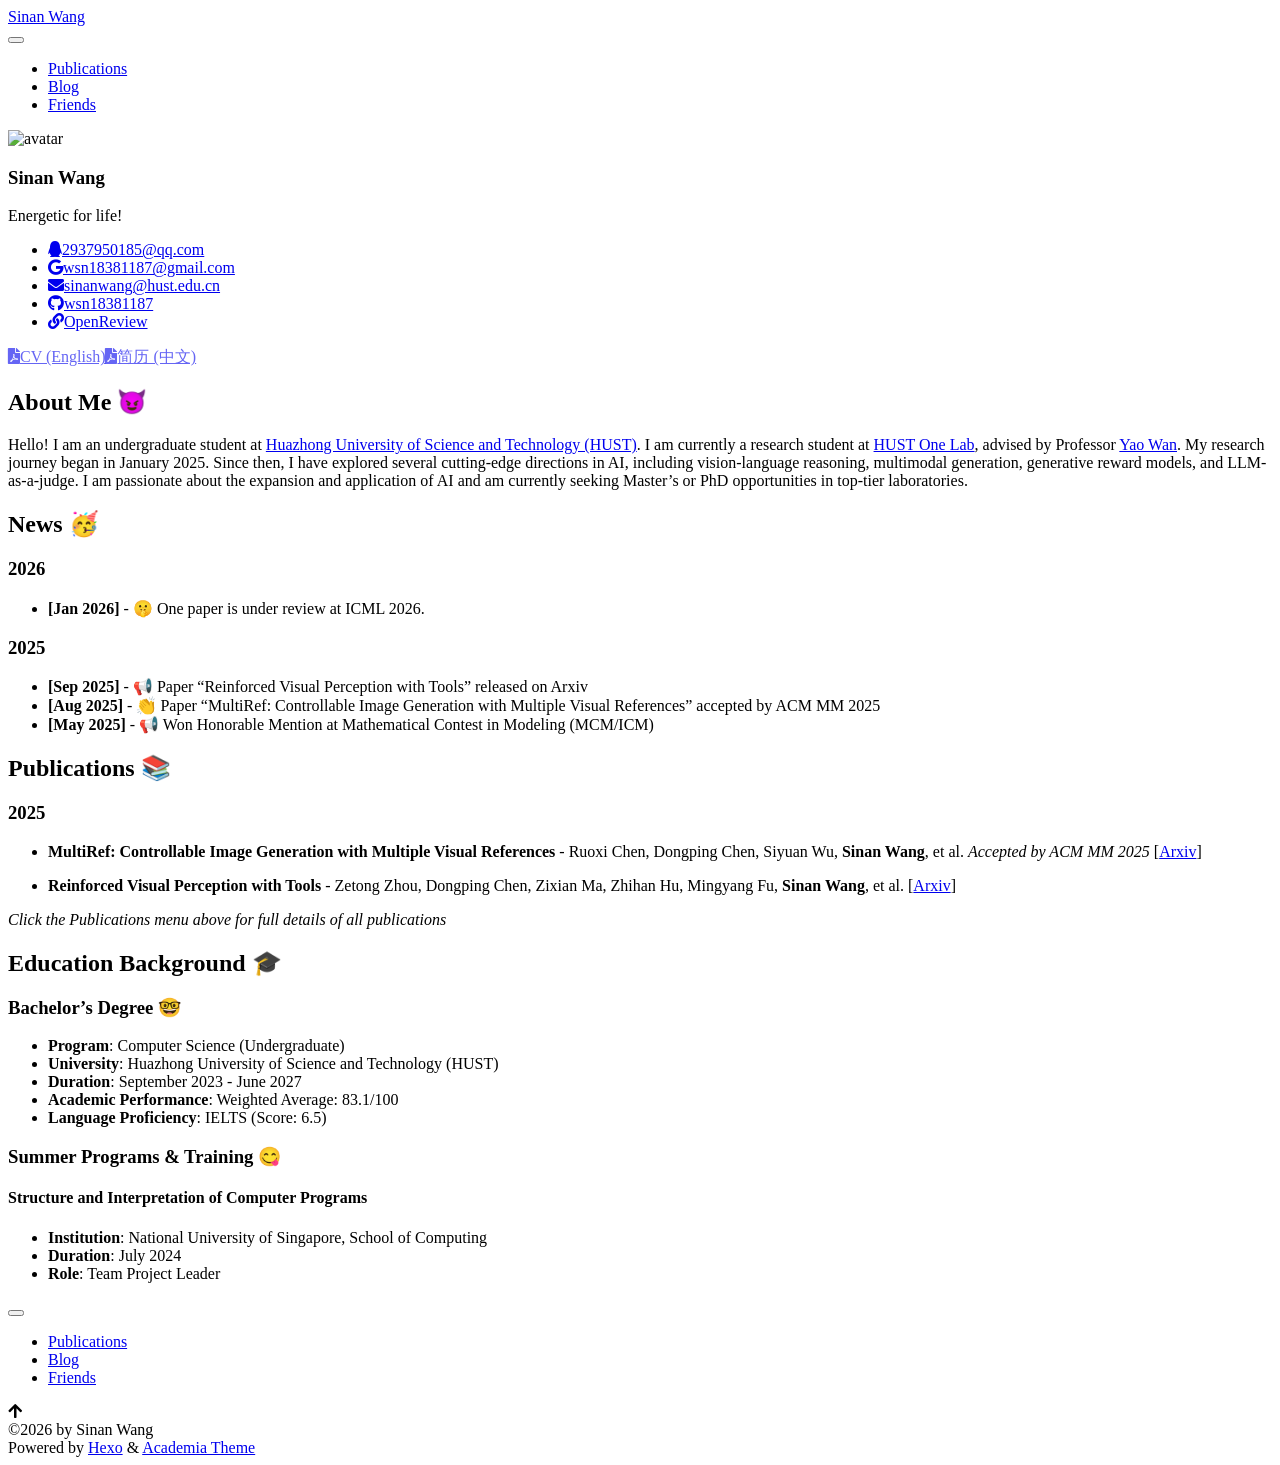
==== archives/index.html @ 9645a314 "Site updated: 2026-02-18 14:58:10" ====
<!DOCTYPE html><html lang="en"><head><meta charset="UTF-8"><meta http-equiv="X-UA-Compatible" content="IE=edge"><meta name="viewport" content="width=device-width, initial-scale=1, maximum-scale=5"><title>Sinan Wang</title><meta name="author" content="Sinan Wang"><link rel="shortcut icon" href="/my-personal-page/img/favicon.png"><link rel="stylesheet" href="/my-personal-page/css/index.css"><link rel="stylesheet" href="https://cdn.jsdelivr.net/npm/@fortawesome/fontawesome-free@5.13.0/css/all.min.css"><meta name="generator" content="Hexo 7.3.0"></head><body><header id="page_header"><div class="header_wrap"><div id="blog_name"><a class="blog_title" id="site-name" href="/my-personal-page/">Sinan Wang</a></div><button class="menus_icon"><div class="navicon"></div></button><ul class="menus_items"><li class="menus_item"><a class="site-page" href="/my-personal-page/publications/"> Publications</a></li><li class="menus_item"><a class="site-page" href="/my-personal-page/blog"> Blog</a></li><li class="menus_item"><a class="site-page" href="/my-personal-page/friends"> Friends</a></li></ul></div></header><main id="page_main"><div class="side-card sticky"><div class="card-wrap" itemscope itemtype="http://schema.org/Person"><div class="author-avatar"><img class="avatar-img" src="/my-personal-page/img/avatar.jpg" onerror="this.onerror=null;this.src='/my-personal-page/img/myphoto.png'" alt="avatar"></div><div class="author-discrip"><h3>Sinan Wang</h3><p class="author-bio">Energetic for life!</p></div><div class="author-links"><ul class="social-links"><li><a class="e-social-link" href="mailto:2937950185@qq.com" target="_blank"><i class="fab fa-qq" aria-hidden="true"></i><span>2937950185@qq.com</span></a></li><li><a class="e-social-link" href="mailto:wsn18381187@gmail.com" target="_blank"><i class="fab fa-google" aria-hidden="true"></i><span>wsn18381187@gmail.com</span></a></li><li><a class="e-social-link" href="mailto:sinanwang@hust.edu.cn" target="_blank"><i class="fas fa-envelope" aria-hidden="true"></i><span>sinanwang@hust.edu.cn</span></a></li><li><a class="e-social-link" href="https://github.com/wsn18381187" target="_blank"><i class="fab fa-github" aria-hidden="true"></i><span>wsn18381187</span></a></li><li><a class="e-social-link" href="https://openreview.net/profile?id=%7ESinan_Wang2" target="_blank"><i class="fas fa-link" aria-hidden="true"></i><span>OpenReview</span></a></li></ul></div><a class="cv-links" href="javascript:void(0)" onclick="alert('The CV is temporarily unavailable for review due to some reason.')" style="opacity: 0.6; cursor: not-allowed;"><i class="fas fa-file-pdf" aria-hidden="true"></i><span>CV (English)</span></a><a class="cv-links" href="javascript:void(0)" onclick="alert('出于某些原因，简历暂时无法查阅。')" style="opacity: 0.6; cursor: not-allowed;"><i class="fas fa-file-pdf" aria-hidden="true"></i><span>简历 (中文)</span></a></div></div><div class="page" itemscope itemtype="http://schema.org/CreativeWork"><article><h1 id="About-Me-😈"><a href="#About-Me-😈" class="headerlink" title="About Me 😈"></a>About Me 😈</h1><p>Hello! I am an undergraduate student at <a target="_blank" rel="noopener" href="https://www.hust.edu.cn/">Huazhong University of Science and Technology (HUST)</a>. I am currently a research student at <a target="_blank" rel="noopener" href="https://oneslab.github.io/">HUST One Lab</a>, advised by Professor <a target="_blank" rel="noopener" href="http://wanyao.me/">Yao Wan</a>. My research journey began in January 2025. Since then, I have explored several cutting-edge directions in AI, including vision-language reasoning, multimodal generation, generative reward models, and LLM-as-a-judge. I am passionate about the expansion and application of AI and am currently seeking Master’s or PhD opportunities in top-tier laboratories.</p>
</article><article><h1 id="News-🥳"><a href="#News-🥳" class="headerlink" title="News 🥳"></a>News 🥳</h1><h3 id="2026"><a href="#2026" class="headerlink" title="2026"></a>2026</h3><ul>
<li><strong>[Jan 2026]</strong> - 🤫 One paper is under review at ICML 2026.</li>
</ul>
<h3 id="2025"><a href="#2025" class="headerlink" title="2025"></a>2025</h3><ul>
<li><strong>[Sep 2025]</strong> - 📢 Paper “Reinforced Visual Perception with Tools” released on Arxiv</li>
<li><strong>[Aug 2025]</strong> - 👏 Paper “MultiRef: Controllable Image Generation with Multiple Visual References” accepted by ACM MM 2025</li>
<li><strong>[May 2025]</strong> - 📢 Won Honorable Mention at Mathematical Contest in Modeling (MCM&#x2F;ICM)</li>
</ul>
</article><article><h1 id="Publications-📚"><a href="#Publications-📚" class="headerlink" title="Publications 📚"></a>Publications 📚</h1><h3 id="2025"><a href="#2025" class="headerlink" title="2025"></a>2025</h3><ul>
<li><p><strong>MultiRef: Controllable Image Generation with Multiple Visual References</strong> - Ruoxi Chen, Dongping Chen, Siyuan Wu, <strong>Sinan Wang</strong>, et al. <em>Accepted by ACM MM 2025</em> [<a target="_blank" rel="noopener" href="https://arxiv.org/abs/2508.06905">Arxiv</a>]</p>
</li>
<li><p><strong>Reinforced Visual Perception with Tools</strong> - Zetong Zhou, Dongping Chen, Zixian Ma, Zhihan Hu, Mingyang Fu, <strong>Sinan Wang</strong>, et al. [<a target="_blank" rel="noopener" href="https://arxiv.org/abs/2509.01656">Arxiv</a>]</p>
</li>
</ul>
<p><em>Click the Publications menu above for full details of all publications</em></p>
</article><article><h1 id="Education-Background-🎓"><a href="#Education-Background-🎓" class="headerlink" title="Education Background 🎓"></a>Education Background 🎓</h1><h3 id="Bachelor’s-Degree-🤓"><a href="#Bachelor’s-Degree-🤓" class="headerlink" title="Bachelor’s Degree 🤓"></a>Bachelor’s Degree 🤓</h3><ul>
<li><strong>Program</strong>: Computer Science (Undergraduate)</li>
<li><strong>University</strong>: Huazhong University of Science and Technology (HUST)</li>
<li><strong>Duration</strong>: September 2023 - June 2027</li>
<li><strong>Academic Performance</strong>: Weighted Average: 83.1&#x2F;100</li>
<li><strong>Language Proficiency</strong>: IELTS (Score: 6.5)</li>
</ul>
<h3 id="Summer-Programs-amp-Training-😋"><a href="#Summer-Programs-amp-Training-😋" class="headerlink" title="Summer Programs &amp; Training 😋"></a>Summer Programs &amp; Training 😋</h3><h4 id="Structure-and-Interpretation-of-Computer-Programs"><a href="#Structure-and-Interpretation-of-Computer-Programs" class="headerlink" title="Structure and Interpretation of Computer Programs"></a>Structure and Interpretation of Computer Programs</h4><ul>
<li><strong>Institution</strong>: National University of Singapore, School of Computing</li>
<li><strong>Duration</strong>: July 2024</li>
<li><strong>Role</strong>: Team Project Leader</li>
</ul>
</article></div></main><div class="nav-wrap"><div class="nav"><button class="site-nav"><div class="navicon"></div></button><ul class="nav_items"><li class="nav_item"><a class="nav-page" href="/my-personal-page/publications/"> Publications</a></li><li class="nav_item"><a class="nav-page" href="/my-personal-page/blog"> Blog</a></li><li class="nav_item"><a class="nav-page" href="/my-personal-page/friends"> Friends</a></li></ul></div><div class="cd-top"><i class="fa fa-arrow-up" aria-hidden="true"></i></div></div><footer id="page_footer"><div class="footer_wrap"><div class="copyright">&copy;2026 by Sinan Wang</div><div class="theme-info">Powered by <a target="_blank" href="https://hexo.io" rel="nofollow noopener">Hexo</a> & <a target="_blank" href="https://github.com/PhosphorW/hexo-theme-academia" rel="nofollow noopener">Academia Theme</a></div></div></footer><script src="https://cdn.jsdelivr.net/npm/jquery@latest/dist/jquery.min.js"></script><script src="https://cdn.jsdelivr.net/npm/jquery-pjax@latest/jquery.pjax.min.js"></script><script src="/my-personal-page/js/main.js"></script></body></html>
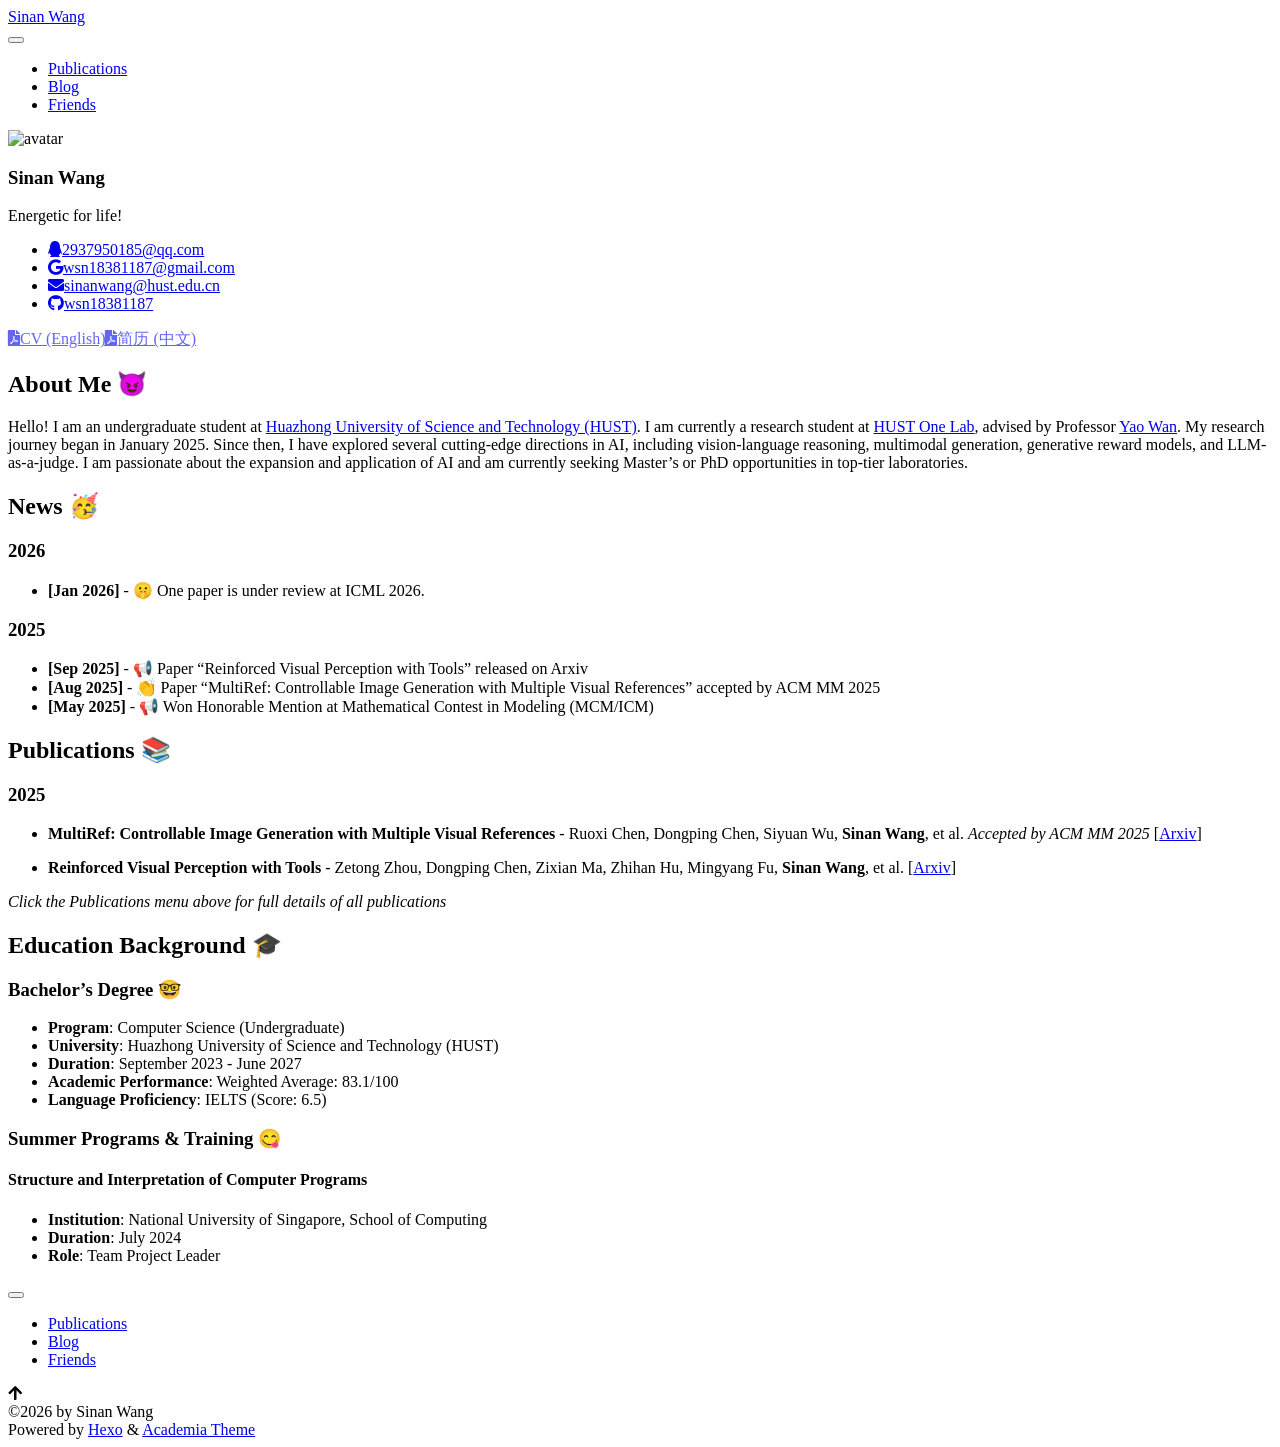
==== commit 0340f17b: "Site updated: 2026-02-18 15:03:27" ====
--- a/archives/index.html
+++ b/archives/index.html
@@ -1,4 +1,4 @@
-<!DOCTYPE html><html lang="en"><head><meta charset="UTF-8"><meta http-equiv="X-UA-Compatible" content="IE=edge"><meta name="viewport" content="width=device-width, initial-scale=1, maximum-scale=5"><title>Sinan Wang</title><meta name="author" content="Sinan Wang"><link rel="shortcut icon" href="/my-personal-page/img/favicon.png"><link rel="stylesheet" href="/my-personal-page/css/index.css"><link rel="stylesheet" href="https://cdn.jsdelivr.net/npm/@fortawesome/fontawesome-free@5.13.0/css/all.min.css"><meta name="generator" content="Hexo 7.3.0"></head><body><header id="page_header"><div class="header_wrap"><div id="blog_name"><a class="blog_title" id="site-name" href="/my-personal-page/">Sinan Wang</a></div><button class="menus_icon"><div class="navicon"></div></button><ul class="menus_items"><li class="menus_item"><a class="site-page" href="/my-personal-page/publications/"> Publications</a></li><li class="menus_item"><a class="site-page" href="/my-personal-page/blog"> Blog</a></li><li class="menus_item"><a class="site-page" href="/my-personal-page/friends"> Friends</a></li></ul></div></header><main id="page_main"><div class="side-card sticky"><div class="card-wrap" itemscope itemtype="http://schema.org/Person"><div class="author-avatar"><img class="avatar-img" src="/my-personal-page/img/avatar.jpg" onerror="this.onerror=null;this.src='/my-personal-page/img/myphoto.png'" alt="avatar"></div><div class="author-discrip"><h3>Sinan Wang</h3><p class="author-bio">Energetic for life!</p></div><div class="author-links"><ul class="social-links"><li><a class="e-social-link" href="mailto:2937950185@qq.com" target="_blank"><i class="fab fa-qq" aria-hidden="true"></i><span>2937950185@qq.com</span></a></li><li><a class="e-social-link" href="mailto:wsn18381187@gmail.com" target="_blank"><i class="fab fa-google" aria-hidden="true"></i><span>wsn18381187@gmail.com</span></a></li><li><a class="e-social-link" href="mailto:sinanwang@hust.edu.cn" target="_blank"><i class="fas fa-envelope" aria-hidden="true"></i><span>sinanwang@hust.edu.cn</span></a></li><li><a class="e-social-link" href="https://github.com/wsn18381187" target="_blank"><i class="fab fa-github" aria-hidden="true"></i><span>wsn18381187</span></a></li><li><a class="e-social-link" href="https://openreview.net/profile?id=%7ESinan_Wang2" target="_blank"><i class="fas fa-link" aria-hidden="true"></i><span>OpenReview</span></a></li></ul></div><a class="cv-links" href="javascript:void(0)" onclick="alert('The CV is temporarily unavailable for review due to some reason.')" style="opacity: 0.6; cursor: not-allowed;"><i class="fas fa-file-pdf" aria-hidden="true"></i><span>CV (English)</span></a><a class="cv-links" href="javascript:void(0)" onclick="alert('出于某些原因，简历暂时无法查阅。')" style="opacity: 0.6; cursor: not-allowed;"><i class="fas fa-file-pdf" aria-hidden="true"></i><span>简历 (中文)</span></a></div></div><div class="page" itemscope itemtype="http://schema.org/CreativeWork"><article><h1 id="About-Me-😈"><a href="#About-Me-😈" class="headerlink" title="About Me 😈"></a>About Me 😈</h1><p>Hello! I am an undergraduate student at <a target="_blank" rel="noopener" href="https://www.hust.edu.cn/">Huazhong University of Science and Technology (HUST)</a>. I am currently a research student at <a target="_blank" rel="noopener" href="https://oneslab.github.io/">HUST One Lab</a>, advised by Professor <a target="_blank" rel="noopener" href="http://wanyao.me/">Yao Wan</a>. My research journey began in January 2025. Since then, I have explored several cutting-edge directions in AI, including vision-language reasoning, multimodal generation, generative reward models, and LLM-as-a-judge. I am passionate about the expansion and application of AI and am currently seeking Master’s or PhD opportunities in top-tier laboratories.</p>
+<!DOCTYPE html><html lang="en"><head><meta charset="UTF-8"><meta http-equiv="X-UA-Compatible" content="IE=edge"><meta name="viewport" content="width=device-width, initial-scale=1, maximum-scale=5"><title>Sinan Wang</title><meta name="author" content="Sinan Wang"><link rel="shortcut icon" href="/my-personal-page/img/favicon.png"><link rel="stylesheet" href="/my-personal-page/css/index.css"><link rel="stylesheet" href="https://cdn.jsdelivr.net/npm/@fortawesome/fontawesome-free@5.13.0/css/all.min.css"><meta name="generator" content="Hexo 7.3.0"></head><body><header id="page_header"><div class="header_wrap"><div id="blog_name"><a class="blog_title" id="site-name" href="/my-personal-page/">Sinan Wang</a></div><button class="menus_icon"><div class="navicon"></div></button><ul class="menus_items"><li class="menus_item"><a class="site-page" href="/my-personal-page/publications/"> Publications</a></li><li class="menus_item"><a class="site-page" href="/my-personal-page/blog"> Blog</a></li><li class="menus_item"><a class="site-page" href="/my-personal-page/friends"> Friends</a></li></ul></div></header><main id="page_main"><div class="side-card sticky"><div class="card-wrap" itemscope itemtype="http://schema.org/Person"><div class="author-avatar"><img class="avatar-img" src="/my-personal-page/img/avatar.jpg" onerror="this.onerror=null;this.src='/my-personal-page/img/myphoto.png'" alt="avatar"></div><div class="author-discrip"><h3>Sinan Wang</h3><p class="author-bio">Energetic for life!</p></div><div class="author-links"><ul class="social-links"><li><a class="e-social-link" href="mailto:2937950185@qq.com" target="_blank"><i class="fab fa-qq" aria-hidden="true"></i><span>2937950185@qq.com</span></a></li><li><a class="e-social-link" href="mailto:wsn18381187@gmail.com" target="_blank"><i class="fab fa-google" aria-hidden="true"></i><span>wsn18381187@gmail.com</span></a></li><li><a class="e-social-link" href="mailto:sinanwang@hust.edu.cn" target="_blank"><i class="fas fa-envelope" aria-hidden="true"></i><span>sinanwang@hust.edu.cn</span></a></li><li><a class="e-social-link" href="https://github.com/wsn18381187" target="_blank"><i class="fab fa-github" aria-hidden="true"></i><span>wsn18381187</span></a></li></ul></div><a class="cv-links" href="javascript:void(0)" onclick="alert('The CV is temporarily unavailable for review due to some reason.')" style="opacity: 0.6; cursor: not-allowed;"><i class="fas fa-file-pdf" aria-hidden="true"></i><span>CV (English)</span></a><a class="cv-links" href="javascript:void(0)" onclick="alert('出于某些原因，简历暂时无法查阅。')" style="opacity: 0.6; cursor: not-allowed;"><i class="fas fa-file-pdf" aria-hidden="true"></i><span>简历 (中文)</span></a></div></div><div class="page" itemscope itemtype="http://schema.org/CreativeWork"><article><h1 id="About-Me-😈"><a href="#About-Me-😈" class="headerlink" title="About Me 😈"></a>About Me 😈</h1><p>Hello! I am an undergraduate student at <a target="_blank" rel="noopener" href="https://www.hust.edu.cn/">Huazhong University of Science and Technology (HUST)</a>. I am currently a research student at <a target="_blank" rel="noopener" href="https://oneslab.github.io/">HUST One Lab</a>, advised by Professor <a target="_blank" rel="noopener" href="http://wanyao.me/">Yao Wan</a>. My research journey began in January 2025. Since then, I have explored several cutting-edge directions in AI, including vision-language reasoning, multimodal generation, generative reward models, and LLM-as-a-judge. I am passionate about the expansion and application of AI and am currently seeking Master’s or PhD opportunities in top-tier laboratories.</p>
 </article><article><h1 id="News-🥳"><a href="#News-🥳" class="headerlink" title="News 🥳"></a>News 🥳</h1><h3 id="2026"><a href="#2026" class="headerlink" title="2026"></a>2026</h3><ul>
 <li><strong>[Jan 2026]</strong> - 🤫 One paper is under review at ICML 2026.</li>
 </ul>
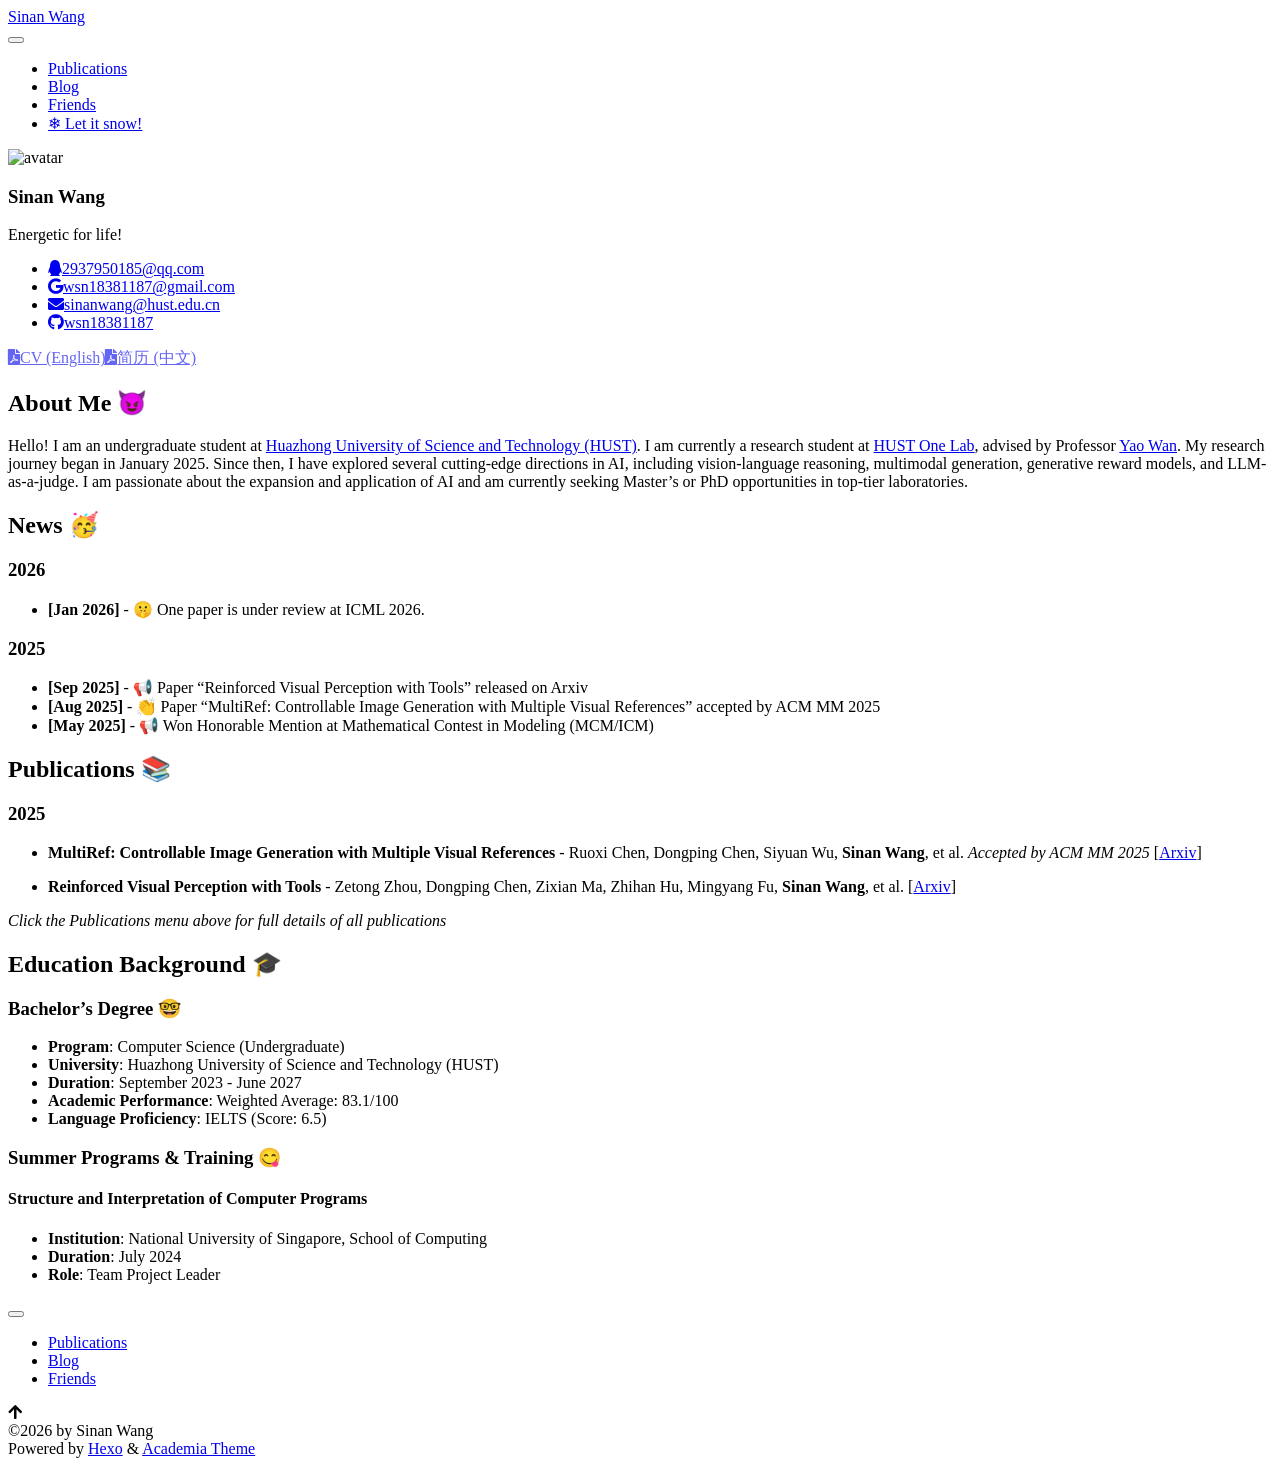
==== commit 4e28b629: "Site updated: 2026-02-20 13:22:56" ====
--- a/archives/index.html
+++ b/archives/index.html
@@ -1,4 +1,4 @@
-<!DOCTYPE html><html lang="en"><head><meta charset="UTF-8"><meta http-equiv="X-UA-Compatible" content="IE=edge"><meta name="viewport" content="width=device-width, initial-scale=1, maximum-scale=5"><title>Sinan Wang</title><meta name="author" content="Sinan Wang"><link rel="shortcut icon" href="/my-personal-page/img/favicon.png"><link rel="stylesheet" href="/my-personal-page/css/index.css"><link rel="stylesheet" href="https://cdn.jsdelivr.net/npm/@fortawesome/fontawesome-free@5.13.0/css/all.min.css"><meta name="generator" content="Hexo 7.3.0"></head><body><header id="page_header"><div class="header_wrap"><div id="blog_name"><a class="blog_title" id="site-name" href="/my-personal-page/">Sinan Wang</a></div><button class="menus_icon"><div class="navicon"></div></button><ul class="menus_items"><li class="menus_item"><a class="site-page" href="/my-personal-page/publications/"> Publications</a></li><li class="menus_item"><a class="site-page" href="/my-personal-page/blog"> Blog</a></li><li class="menus_item"><a class="site-page" href="/my-personal-page/friends"> Friends</a></li></ul></div></header><main id="page_main"><div class="side-card sticky"><div class="card-wrap" itemscope itemtype="http://schema.org/Person"><div class="author-avatar"><img class="avatar-img" src="/my-personal-page/img/avatar.jpg" onerror="this.onerror=null;this.src='/my-personal-page/img/myphoto.png'" alt="avatar"></div><div class="author-discrip"><h3>Sinan Wang</h3><p class="author-bio">Energetic for life!</p></div><div class="author-links"><ul class="social-links"><li><a class="e-social-link" href="mailto:2937950185@qq.com" target="_blank"><i class="fab fa-qq" aria-hidden="true"></i><span>2937950185@qq.com</span></a></li><li><a class="e-social-link" href="mailto:wsn18381187@gmail.com" target="_blank"><i class="fab fa-google" aria-hidden="true"></i><span>wsn18381187@gmail.com</span></a></li><li><a class="e-social-link" href="mailto:sinanwang@hust.edu.cn" target="_blank"><i class="fas fa-envelope" aria-hidden="true"></i><span>sinanwang@hust.edu.cn</span></a></li><li><a class="e-social-link" href="https://github.com/wsn18381187" target="_blank"><i class="fab fa-github" aria-hidden="true"></i><span>wsn18381187</span></a></li></ul></div><a class="cv-links" href="javascript:void(0)" onclick="alert('The CV is temporarily unavailable for review due to some reason.')" style="opacity: 0.6; cursor: not-allowed;"><i class="fas fa-file-pdf" aria-hidden="true"></i><span>CV (English)</span></a><a class="cv-links" href="javascript:void(0)" onclick="alert('出于某些原因，简历暂时无法查阅。')" style="opacity: 0.6; cursor: not-allowed;"><i class="fas fa-file-pdf" aria-hidden="true"></i><span>简历 (中文)</span></a></div></div><div class="page" itemscope itemtype="http://schema.org/CreativeWork"><article><h1 id="About-Me-😈"><a href="#About-Me-😈" class="headerlink" title="About Me 😈"></a>About Me 😈</h1><p>Hello! I am an undergraduate student at <a target="_blank" rel="noopener" href="https://www.hust.edu.cn/">Huazhong University of Science and Technology (HUST)</a>. I am currently a research student at <a target="_blank" rel="noopener" href="https://oneslab.github.io/">HUST One Lab</a>, advised by Professor <a target="_blank" rel="noopener" href="http://wanyao.me/">Yao Wan</a>. My research journey began in January 2025. Since then, I have explored several cutting-edge directions in AI, including vision-language reasoning, multimodal generation, generative reward models, and LLM-as-a-judge. I am passionate about the expansion and application of AI and am currently seeking Master’s or PhD opportunities in top-tier laboratories.</p>
+<!DOCTYPE html><html lang="en"><head><meta charset="UTF-8"><meta http-equiv="X-UA-Compatible" content="IE=edge"><meta name="viewport" content="width=device-width, initial-scale=1, maximum-scale=5"><title>Sinan Wang</title><meta name="author" content="Sinan Wang"><link rel="shortcut icon" href="/my-personal-page-1/img/favicon.png"><link rel="stylesheet" href="/my-personal-page-1/css/index.css"><link rel="stylesheet" href="https://cdn.jsdelivr.net/npm/@fortawesome/fontawesome-free@5.13.0/css/all.min.css"><meta name="generator" content="Hexo 7.3.0"></head><body><header id="page_header"><div class="header_wrap"><div id="blog_name"><a class="blog_title" id="site-name" href="/my-personal-page-1/">Sinan Wang</a></div><button class="menus_icon"><div class="navicon"></div></button><ul class="menus_items"><li class="menus_item"><a class="site-page" href="/my-personal-page-1/publications/"> Publications</a></li><li class="menus_item"><a class="site-page" href="/my-personal-page-1/blog"> Blog</a></li><li class="menus_item"><a class="site-page" href="/my-personal-page-1/friends"> Friends</a></li><li class="menus_item"><a class="site-page snow-toggle-btn" id="snow-toggle" href="javascript:void(0)">❄ Let it snow!</a></li></ul></div></header><main id="page_main"><div class="side-card sticky"><div class="card-wrap" itemscope itemtype="http://schema.org/Person"><div class="author-avatar"><img class="avatar-img" src="/my-personal-page-1/img/avatar.jpg" onerror="this.onerror=null;this.src='/my-personal-page-1/img/myphoto.png'" alt="avatar"></div><div class="author-discrip"><h3>Sinan Wang</h3><p class="author-bio">Energetic for life!</p></div><div class="author-links"><ul class="social-links"><li><a class="e-social-link" href="mailto:2937950185@qq.com" target="_blank"><i class="fab fa-qq" aria-hidden="true"></i><span>2937950185@qq.com</span></a></li><li><a class="e-social-link" href="mailto:wsn18381187@gmail.com" target="_blank"><i class="fab fa-google" aria-hidden="true"></i><span>wsn18381187@gmail.com</span></a></li><li><a class="e-social-link" href="mailto:sinanwang@hust.edu.cn" target="_blank"><i class="fas fa-envelope" aria-hidden="true"></i><span>sinanwang@hust.edu.cn</span></a></li><li><a class="e-social-link" href="https://github.com/wsn18381187" target="_blank"><i class="fab fa-github" aria-hidden="true"></i><span>wsn18381187</span></a></li></ul></div><a class="cv-links" href="javascript:void(0)" onclick="alert('The CV is temporarily unavailable for review due to some reason.')" style="opacity: 0.6; cursor: not-allowed;"><i class="fas fa-file-pdf" aria-hidden="true"></i><span>CV (English)</span></a><a class="cv-links" href="javascript:void(0)" onclick="alert('出于某些原因，简历暂时无法查阅。')" style="opacity: 0.6; cursor: not-allowed;"><i class="fas fa-file-pdf" aria-hidden="true"></i><span>简历 (中文)</span></a></div></div><div class="page" itemscope itemtype="http://schema.org/CreativeWork"><article><h1 id="About-Me-😈"><a href="#About-Me-😈" class="headerlink" title="About Me 😈"></a>About Me 😈</h1><p>Hello! I am an undergraduate student at <a target="_blank" rel="noopener" href="https://www.hust.edu.cn/">Huazhong University of Science and Technology (HUST)</a>. I am currently a research student at <a target="_blank" rel="noopener" href="https://oneslab.github.io/">HUST One Lab</a>, advised by Professor <a target="_blank" rel="noopener" href="http://wanyao.me/">Yao Wan</a>. My research journey began in January 2025. Since then, I have explored several cutting-edge directions in AI, including vision-language reasoning, multimodal generation, generative reward models, and LLM-as-a-judge. I am passionate about the expansion and application of AI and am currently seeking Master’s or PhD opportunities in top-tier laboratories.</p>
 </article><article><h1 id="News-🥳"><a href="#News-🥳" class="headerlink" title="News 🥳"></a>News 🥳</h1><h3 id="2026"><a href="#2026" class="headerlink" title="2026"></a>2026</h3><ul>
 <li><strong>[Jan 2026]</strong> - 🤫 One paper is under review at ICML 2026.</li>
 </ul>
@@ -26,4 +26,4 @@
 <li><strong>Duration</strong>: July 2024</li>
 <li><strong>Role</strong>: Team Project Leader</li>
 </ul>
-</article></div></main><div class="nav-wrap"><div class="nav"><button class="site-nav"><div class="navicon"></div></button><ul class="nav_items"><li class="nav_item"><a class="nav-page" href="/my-personal-page/publications/"> Publications</a></li><li class="nav_item"><a class="nav-page" href="/my-personal-page/blog"> Blog</a></li><li class="nav_item"><a class="nav-page" href="/my-personal-page/friends"> Friends</a></li></ul></div><div class="cd-top"><i class="fa fa-arrow-up" aria-hidden="true"></i></div></div><footer id="page_footer"><div class="footer_wrap"><div class="copyright">&copy;2026 by Sinan Wang</div><div class="theme-info">Powered by <a target="_blank" href="https://hexo.io" rel="nofollow noopener">Hexo</a> & <a target="_blank" href="https://github.com/PhosphorW/hexo-theme-academia" rel="nofollow noopener">Academia Theme</a></div></div></footer><script src="https://cdn.jsdelivr.net/npm/jquery@latest/dist/jquery.min.js"></script><script src="https://cdn.jsdelivr.net/npm/jquery-pjax@latest/jquery.pjax.min.js"></script><script src="/my-personal-page/js/main.js"></script></body></html>+</article></div></main><div class="nav-wrap"><div class="nav"><button class="site-nav"><div class="navicon"></div></button><ul class="nav_items"><li class="nav_item"><a class="nav-page" href="/my-personal-page-1/publications/"> Publications</a></li><li class="nav_item"><a class="nav-page" href="/my-personal-page-1/blog"> Blog</a></li><li class="nav_item"><a class="nav-page" href="/my-personal-page-1/friends"> Friends</a></li></ul></div><div class="cd-top"><i class="fa fa-arrow-up" aria-hidden="true"></i></div></div><footer id="page_footer"><div class="footer_wrap"><div class="copyright">&copy;2026 by Sinan Wang</div><div class="theme-info">Powered by <a target="_blank" href="https://hexo.io" rel="nofollow noopener">Hexo</a> & <a target="_blank" href="https://github.com/PhosphorW/hexo-theme-academia" rel="nofollow noopener">Academia Theme</a></div></div></footer><script src="https://cdn.jsdelivr.net/npm/jquery@latest/dist/jquery.min.js"></script><script src="https://cdn.jsdelivr.net/npm/jquery-pjax@latest/jquery.pjax.min.js"></script><script src="/my-personal-page-1/js/main.js"></script></body></html>
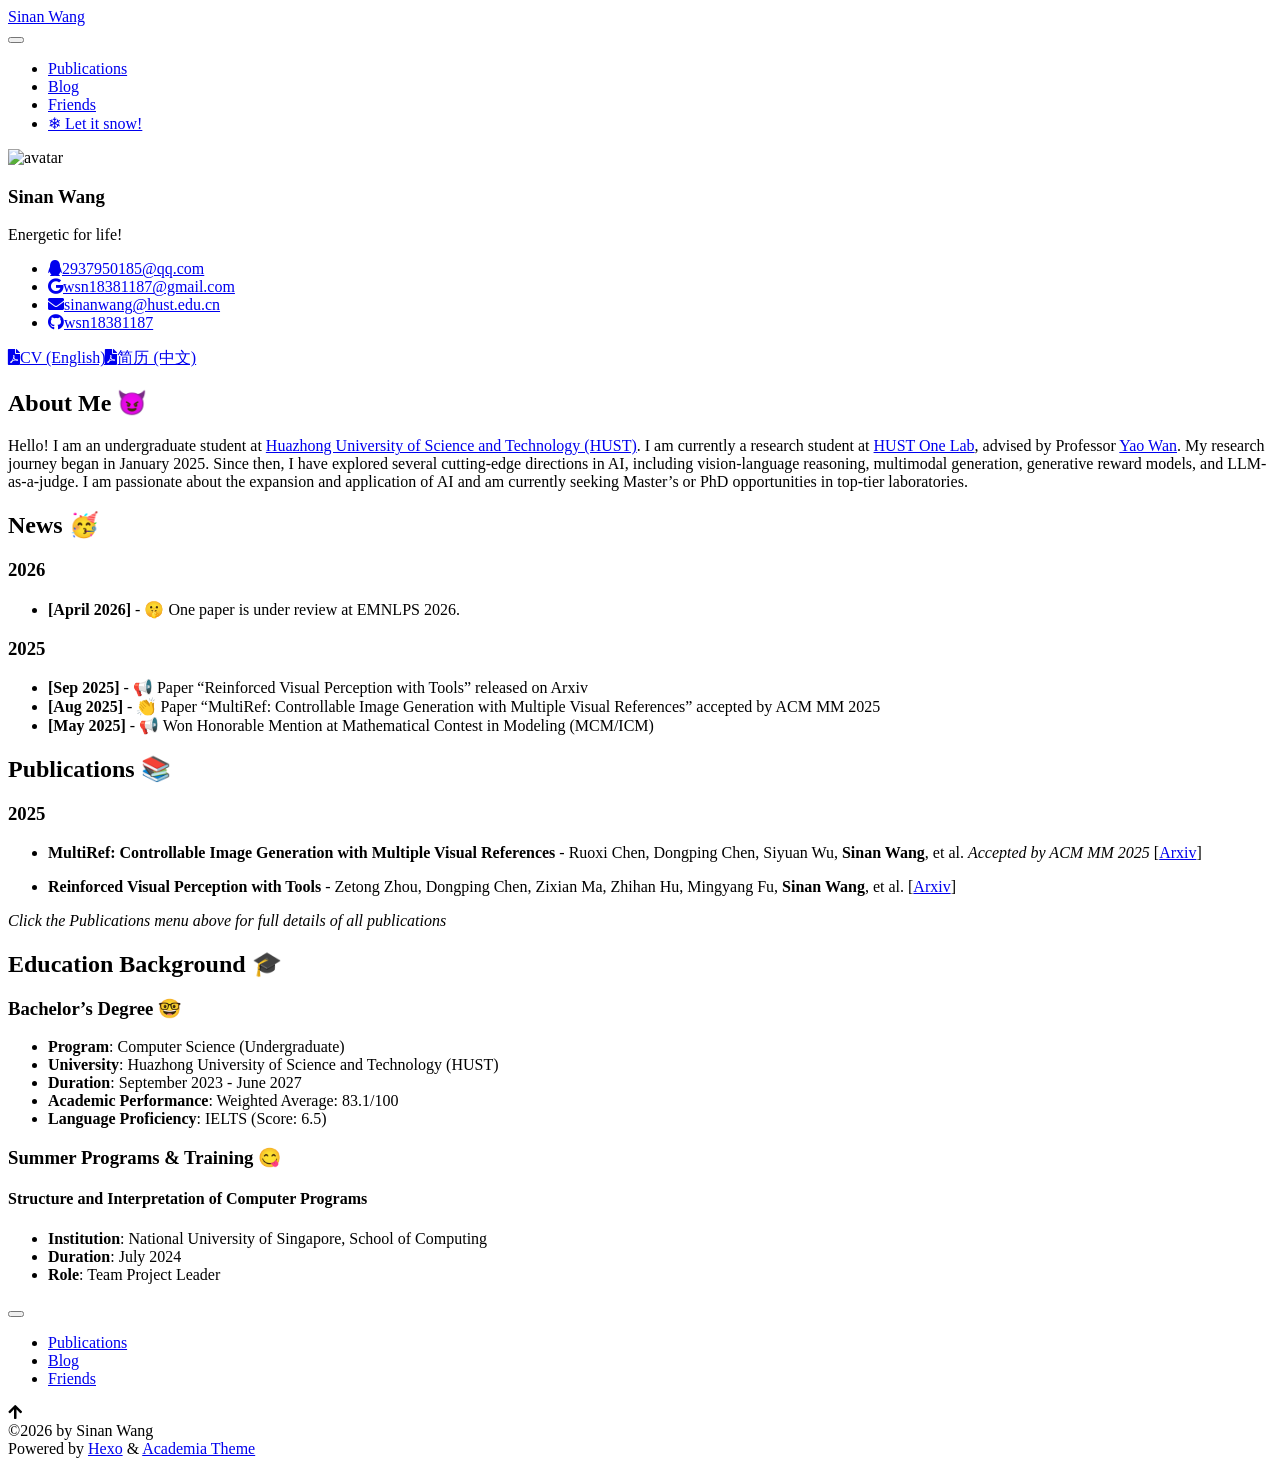
==== commit cee94afa: "Site updated: 2026-04-23 12:24:06" ====
--- a/archives/index.html
+++ b/archives/index.html
@@ -1,6 +1,6 @@
-<!DOCTYPE html><html lang="en"><head><meta charset="UTF-8"><meta http-equiv="X-UA-Compatible" content="IE=edge"><meta name="viewport" content="width=device-width, initial-scale=1, maximum-scale=5"><title>Sinan Wang</title><meta name="author" content="Sinan Wang"><link rel="shortcut icon" href="/my-personal-page-1/img/favicon.png"><link rel="stylesheet" href="/my-personal-page-1/css/index.css"><link rel="stylesheet" href="https://cdn.jsdelivr.net/npm/@fortawesome/fontawesome-free@5.13.0/css/all.min.css"><meta name="generator" content="Hexo 7.3.0"></head><body><header id="page_header"><div class="header_wrap"><div id="blog_name"><a class="blog_title" id="site-name" href="/my-personal-page-1/">Sinan Wang</a></div><button class="menus_icon"><div class="navicon"></div></button><ul class="menus_items"><li class="menus_item"><a class="site-page" href="/my-personal-page-1/publications/"> Publications</a></li><li class="menus_item"><a class="site-page" href="/my-personal-page-1/blog"> Blog</a></li><li class="menus_item"><a class="site-page" href="/my-personal-page-1/friends"> Friends</a></li><li class="menus_item"><a class="site-page snow-toggle-btn" id="snow-toggle" href="javascript:void(0)">❄ Let it snow!</a></li></ul></div></header><main id="page_main"><div class="side-card sticky"><div class="card-wrap" itemscope itemtype="http://schema.org/Person"><div class="author-avatar"><img class="avatar-img" src="/my-personal-page-1/img/avatar.jpg" onerror="this.onerror=null;this.src='/my-personal-page-1/img/myphoto.png'" alt="avatar"></div><div class="author-discrip"><h3>Sinan Wang</h3><p class="author-bio">Energetic for life!</p></div><div class="author-links"><ul class="social-links"><li><a class="e-social-link" href="mailto:2937950185@qq.com" target="_blank"><i class="fab fa-qq" aria-hidden="true"></i><span>2937950185@qq.com</span></a></li><li><a class="e-social-link" href="mailto:wsn18381187@gmail.com" target="_blank"><i class="fab fa-google" aria-hidden="true"></i><span>wsn18381187@gmail.com</span></a></li><li><a class="e-social-link" href="mailto:sinanwang@hust.edu.cn" target="_blank"><i class="fas fa-envelope" aria-hidden="true"></i><span>sinanwang@hust.edu.cn</span></a></li><li><a class="e-social-link" href="https://github.com/wsn18381187" target="_blank"><i class="fab fa-github" aria-hidden="true"></i><span>wsn18381187</span></a></li></ul></div><a class="cv-links" href="javascript:void(0)" onclick="alert('The CV is temporarily unavailable for review due to some reason.')" style="opacity: 0.6; cursor: not-allowed;"><i class="fas fa-file-pdf" aria-hidden="true"></i><span>CV (English)</span></a><a class="cv-links" href="javascript:void(0)" onclick="alert('出于某些原因，简历暂时无法查阅。')" style="opacity: 0.6; cursor: not-allowed;"><i class="fas fa-file-pdf" aria-hidden="true"></i><span>简历 (中文)</span></a></div></div><div class="page" itemscope itemtype="http://schema.org/CreativeWork"><article><h1 id="About-Me-😈"><a href="#About-Me-😈" class="headerlink" title="About Me 😈"></a>About Me 😈</h1><p>Hello! I am an undergraduate student at <a target="_blank" rel="noopener" href="https://www.hust.edu.cn/">Huazhong University of Science and Technology (HUST)</a>. I am currently a research student at <a target="_blank" rel="noopener" href="https://oneslab.github.io/">HUST One Lab</a>, advised by Professor <a target="_blank" rel="noopener" href="http://wanyao.me/">Yao Wan</a>. My research journey began in January 2025. Since then, I have explored several cutting-edge directions in AI, including vision-language reasoning, multimodal generation, generative reward models, and LLM-as-a-judge. I am passionate about the expansion and application of AI and am currently seeking Master’s or PhD opportunities in top-tier laboratories.</p>
+<!DOCTYPE html><html lang="en"><head><meta charset="UTF-8"><meta http-equiv="X-UA-Compatible" content="IE=edge"><meta name="viewport" content="width=device-width, initial-scale=1, maximum-scale=5"><title>Sinan Wang</title><meta name="author" content="Sinan Wang"><link rel="shortcut icon" href="/my-personal-page-1/img/favicon.png"><link rel="stylesheet" href="/my-personal-page-1/css/index.css"><link rel="stylesheet" href="https://cdn.jsdelivr.net/npm/@fortawesome/fontawesome-free@5.13.0/css/all.min.css"><meta name="generator" content="Hexo 7.3.0"></head><body><header id="page_header"><div class="header_wrap"><div id="blog_name"><a class="blog_title" id="site-name" href="/my-personal-page-1/">Sinan Wang</a></div><button class="menus_icon"><div class="navicon"></div></button><ul class="menus_items"><li class="menus_item"><a class="site-page" href="/my-personal-page-1/publications/"> Publications</a></li><li class="menus_item"><a class="site-page" href="/my-personal-page-1/blog"> Blog</a></li><li class="menus_item"><a class="site-page" href="/my-personal-page-1/friends"> Friends</a></li><li class="menus_item"><a class="site-page snow-toggle-btn" id="snow-toggle" href="javascript:void(0)" data-pjax="false">❄ Let it snow!</a></li></ul></div></header><main id="page_main"><div class="side-card sticky"><div class="card-wrap" itemscope itemtype="http://schema.org/Person"><div class="author-avatar"><img class="avatar-img" src="/my-personal-page-1/img/avatar.jpg" onerror="this.onerror=null;this.src='/my-personal-page-1/img/myphoto.png'" alt="avatar"></div><div class="author-discrip"><h3>Sinan Wang</h3><p class="author-bio">Energetic for life!</p></div><div class="author-links"><ul class="social-links"><li><a class="e-social-link" href="mailto:2937950185@qq.com" target="_blank"><i class="fab fa-qq" aria-hidden="true"></i><span>2937950185@qq.com</span></a></li><li><a class="e-social-link" href="mailto:wsn18381187@gmail.com" target="_blank"><i class="fab fa-google" aria-hidden="true"></i><span>wsn18381187@gmail.com</span></a></li><li><a class="e-social-link" href="mailto:sinanwang@hust.edu.cn" target="_blank"><i class="fas fa-envelope" aria-hidden="true"></i><span>sinanwang@hust.edu.cn</span></a></li><li><a class="e-social-link" href="https://github.com/wsn18381187" target="_blank"><i class="fab fa-github" aria-hidden="true"></i><span>wsn18381187</span></a></li></ul></div><a class="cv-links" href="/my-personal-page-1/source/attaches/SinanWang-CV.pdf" target="_blank"><i class="fas fa-file-pdf" aria-hidden="true"></i><span>CV (English)</span></a><a class="cv-links" href="/my-personal-page-1/source/attaches/%E7%8E%8B%E5%8F%B8%E5%8D%97-%E4%B8%AD%E6%96%87%E7%AE%80%E5%8E%86.pdf" target="_blank"><i class="fas fa-file-pdf" aria-hidden="true"></i><span>简历 (中文)</span></a></div></div><div class="page" itemscope itemtype="http://schema.org/CreativeWork"><article><h1 id="About-Me-😈"><a href="#About-Me-😈" class="headerlink" title="About Me 😈"></a>About Me 😈</h1><p>Hello! I am an undergraduate student at <a target="_blank" rel="noopener" href="https://www.hust.edu.cn/">Huazhong University of Science and Technology (HUST)</a>. I am currently a research student at <a target="_blank" rel="noopener" href="https://oneslab.github.io/">HUST One Lab</a>, advised by Professor <a target="_blank" rel="noopener" href="http://wanyao.me/">Yao Wan</a>. My research journey began in January 2025. Since then, I have explored several cutting-edge directions in AI, including vision-language reasoning, multimodal generation, generative reward models, and LLM-as-a-judge. I am passionate about the expansion and application of AI and am currently seeking Master’s or PhD opportunities in top-tier laboratories.</p>
 </article><article><h1 id="News-🥳"><a href="#News-🥳" class="headerlink" title="News 🥳"></a>News 🥳</h1><h3 id="2026"><a href="#2026" class="headerlink" title="2026"></a>2026</h3><ul>
-<li><strong>[Jan 2026]</strong> - 🤫 One paper is under review at ICML 2026.</li>
+<li><strong>[April 2026]</strong> - 🤫 One paper is under review at EMNLPS 2026.</li>
 </ul>
 <h3 id="2025"><a href="#2025" class="headerlink" title="2025"></a>2025</h3><ul>
 <li><strong>[Sep 2025]</strong> - 📢 Paper “Reinforced Visual Perception with Tools” released on Arxiv</li>
